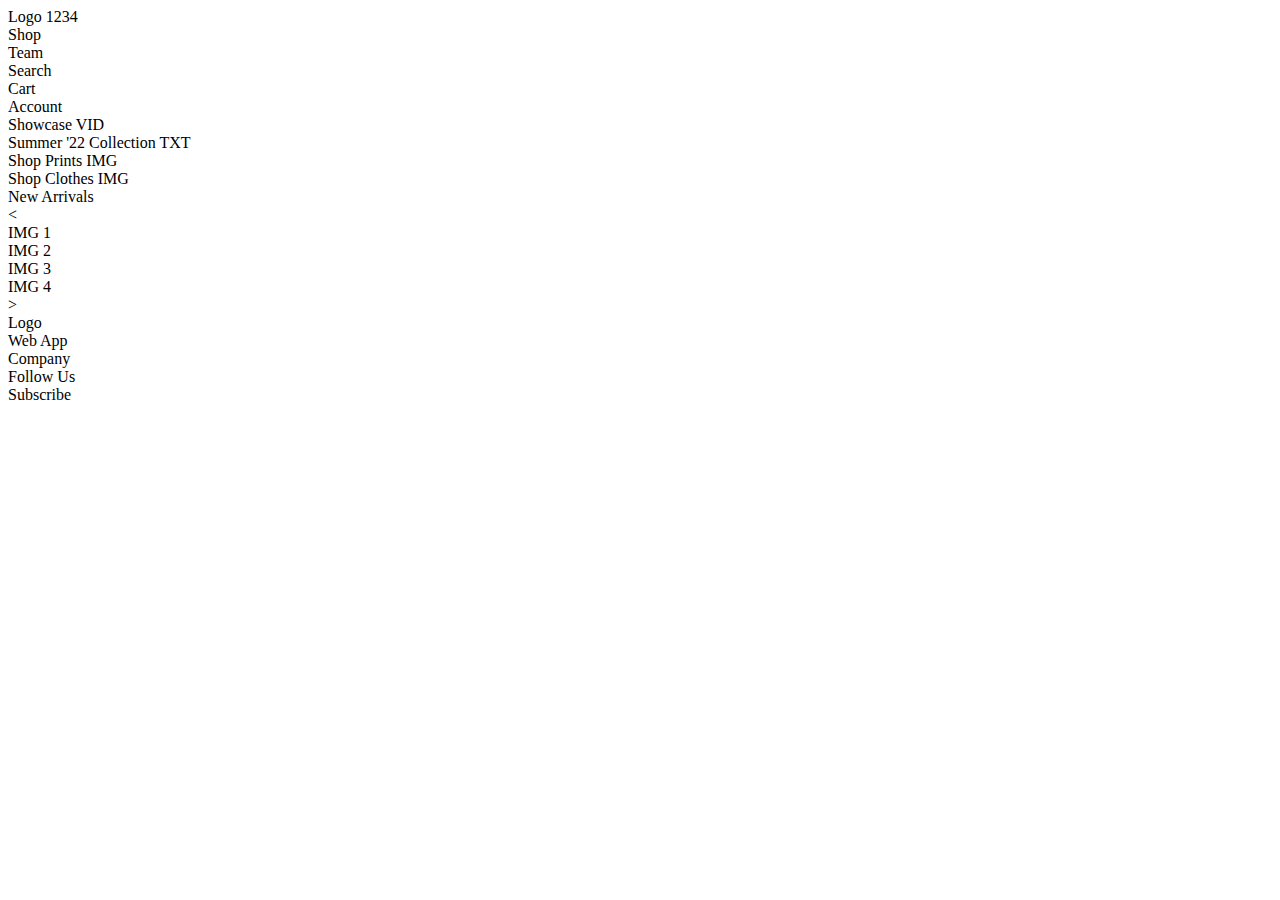
==== index.html @ 259884ca "Update index.html" ====
<!DOCTYPE html>
<html>
  <head>
    <title>Your Page Title</title>
    <link href="https://cdn.jsdelivr.net/npm/bootstrap@5.1.3/dist/css/bootstrap.min.css" rel="stylesheet" integrity="sha384-1BmE4kWBq78iYhFldvKuhfTAU6auU8tT94WrHftjDbrCEXSU1oBoqyl2QvZ6jIW3" crossorigin="anonymous">

    <!-- links to style sheets, google fonts, etc. go here -->

  </head>
  <body>
<!-- header starts here -->
    <div class="fluidcontainer">
      <div class="row">
        <div class="col border">Logo 1234</div>
        <div class="col border">Shop</div>
        <div class="col border">Team</div>
        <div class="col border">Search</div>
        <div class="col border">Cart</div>
        <div class="col border">Account</div>
      </div>
    </div>
<!-- header ends here -->

<!-- main content start -->
    <div class="container">
      <div class="row">
        <div class="col-6 border">Showcase VID</div>
        <div class="col-6 border">Summer '22 Collection TXT</div>
      </div>
    </div>

    <div class="container">
      <div class="row">
        <div class="col-6 border">Shop Prints IMG</div>
        <div class="col-6 border">Shop Clothes IMG</div>
      </div>
    </div>

    <div class="container">
      <div class="row">
        <div class="col border">New Arrivals</div>
      </div>
      <div class="row">
        <div class="col border"><</div>
        <div class="col border">IMG 1</div>
        <div class="col border">IMG 2</div>
        <div class="col border">IMG 3</div>
        <div class="col border">IMG 4</div>
        <div class="col border">></div>
      </div>
    </div>
<!-- main content end -->

<!-- footer starts here -->
    <div class="fluidcontainer">
      <div class="row">
        <div class="col border">Logo</div>
        <div class="col border">Web App</div>
        <div class="col border">Company</div>
        <div class="col border">Follow Us</div>
        <div class="col border">Subscribe</div>
      </div>
    </div>
    <!-- footer ends here -->

    <script src="https://cdn.jsdelivr.net/npm/bootstrap@5.1.3/dist/js/bootstrap.bundle.min.js" integrity="sha384-ka7Sk0Gln4gmtz2MlQnikT1wXgYsOg+OMhuP+IlRH9sENBO0LRn5q+8nbTov4+1p" crossorigin="anonymous"></script>
  </body>
</html>
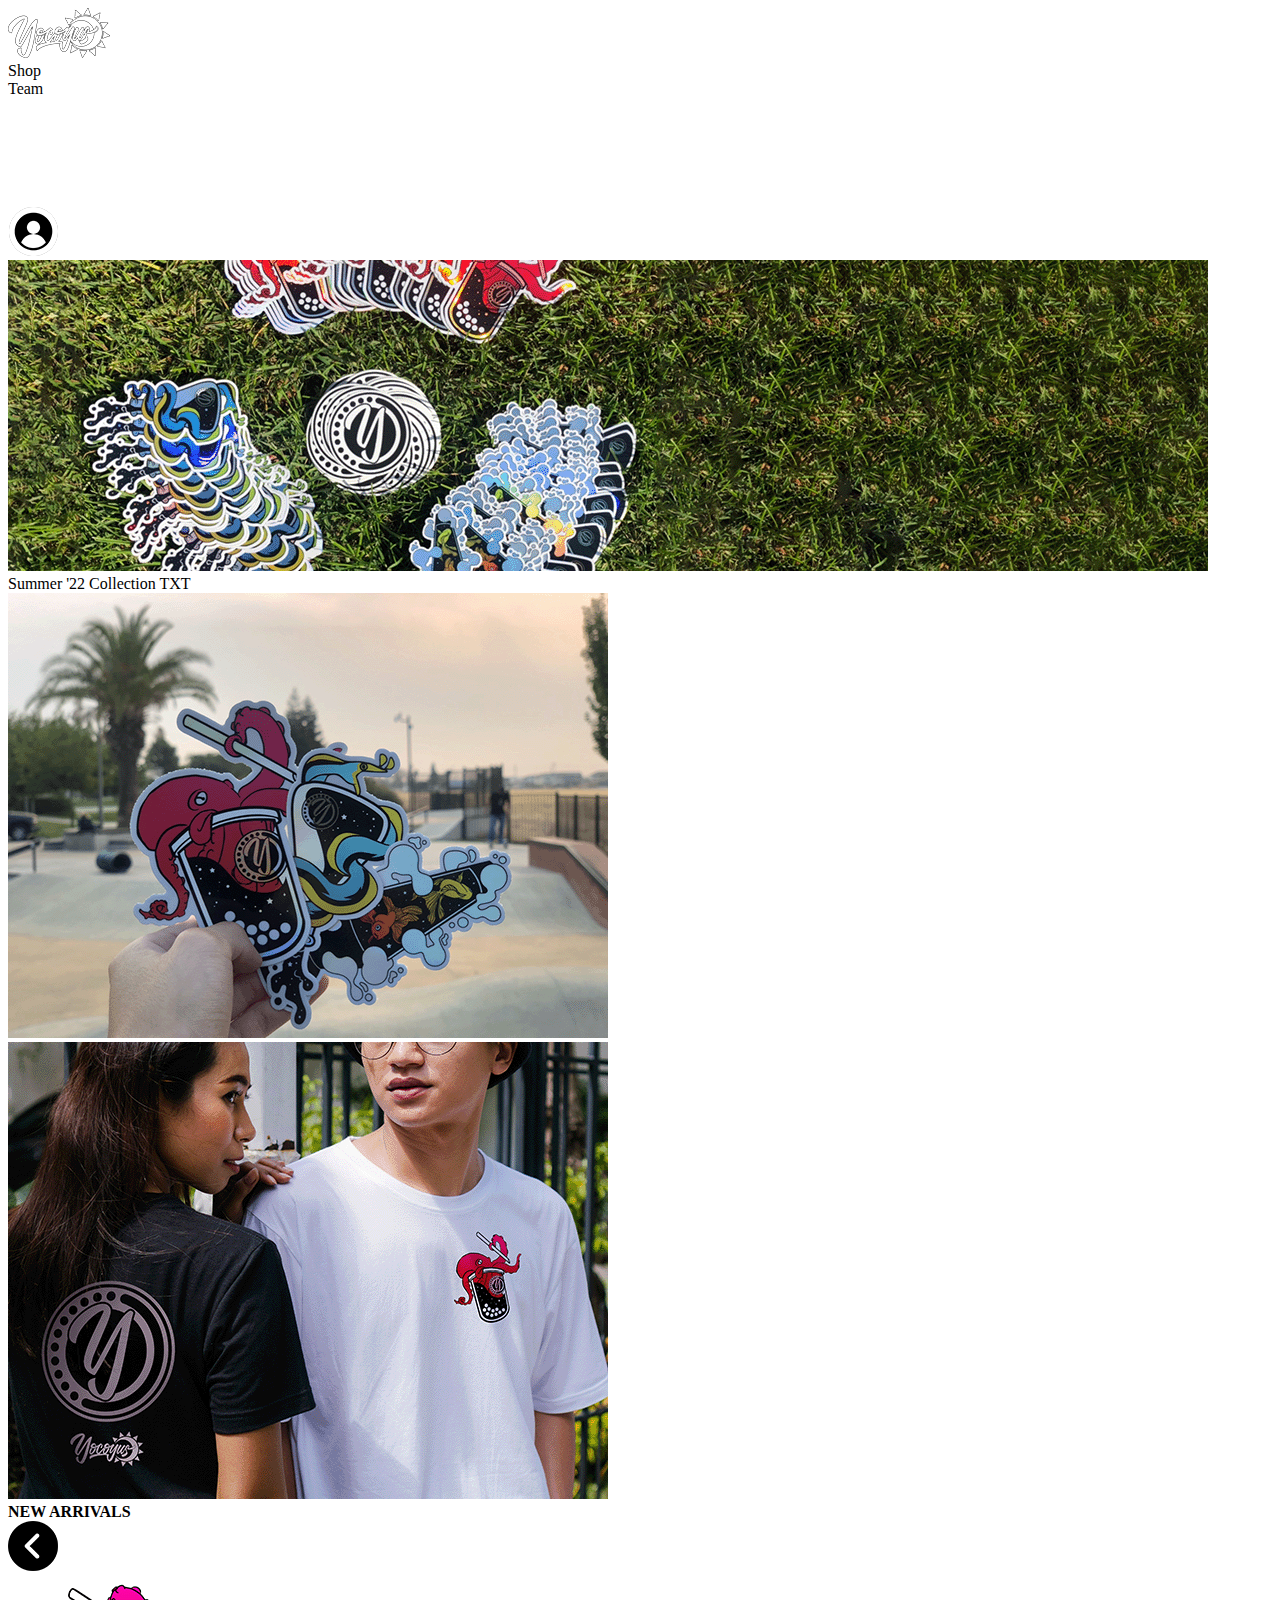
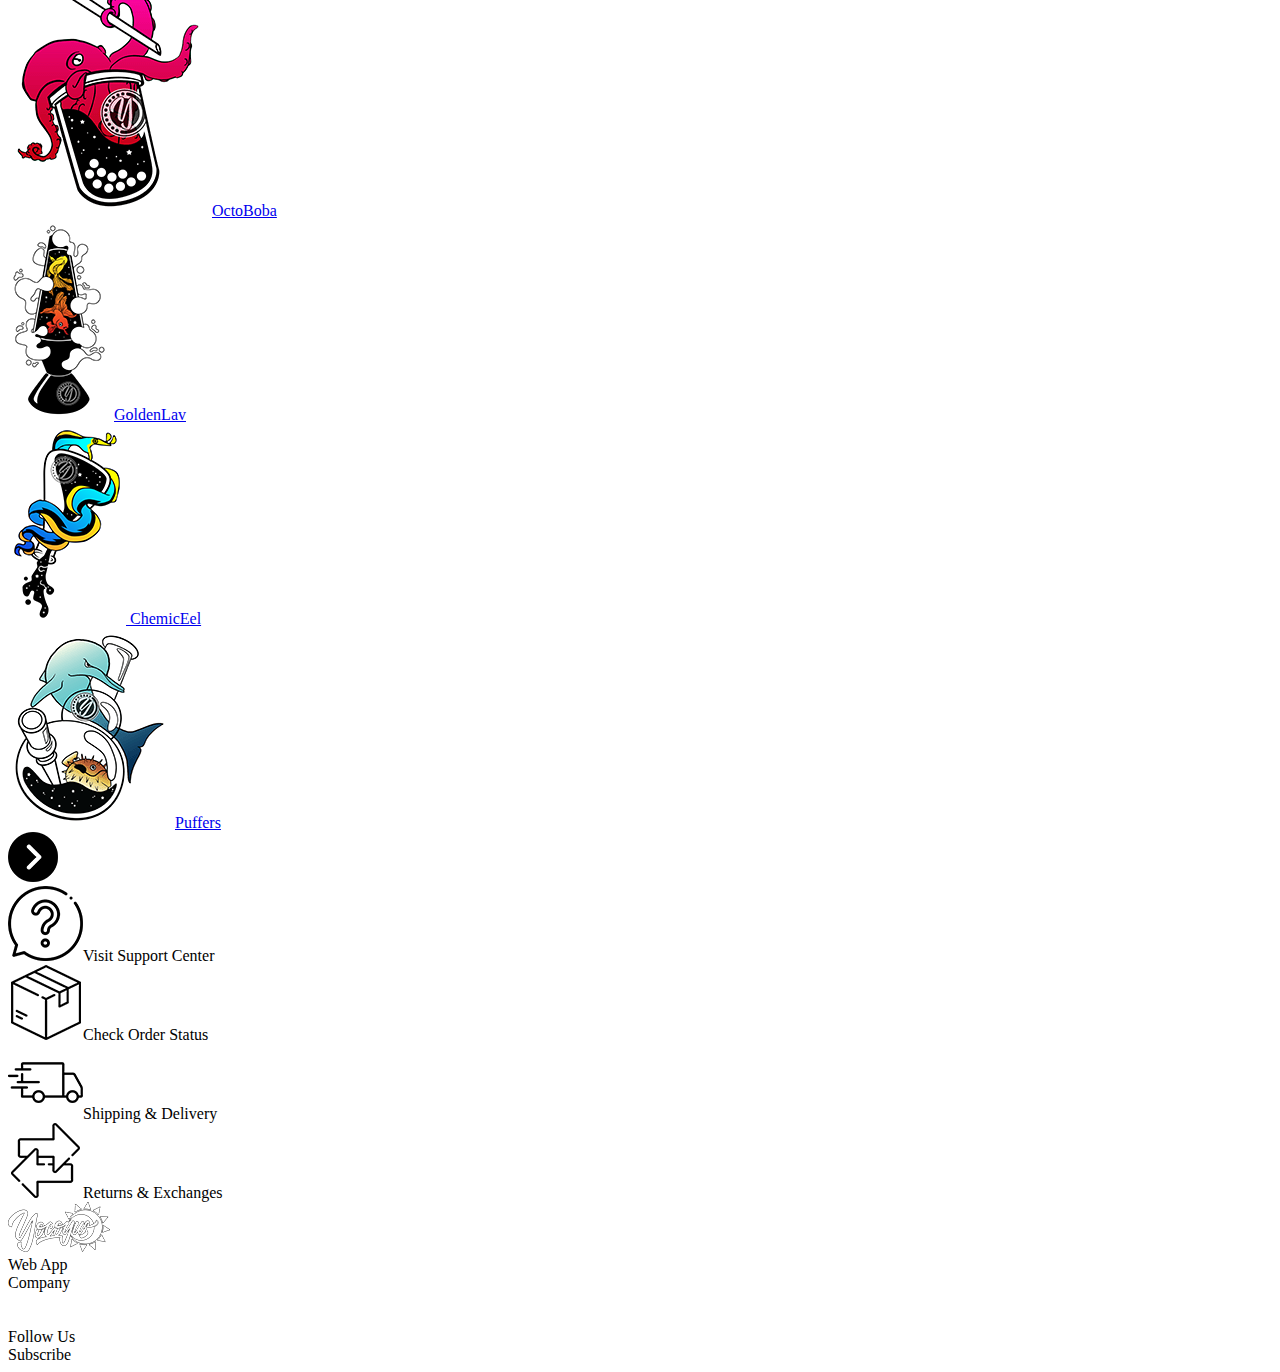
==== commit 6726c126: "hi" ====
--- a/index.html
+++ b/index.html
@@ -11,12 +11,24 @@
 <!-- header starts here -->
     <div class="fluidcontainer">
       <div class="row">
-        <div class="col border">Logo 1234</div>
+        <div class="col border"><img
+            src="images/signature.png"
+            alt="Yocoyus"
+            title="Yocoyus" /></div>
         <div class="col border">Shop</div>
         <div class="col border">Team</div>
-        <div class="col border">Search</div>
-        <div class="col border">Cart</div>
-        <div class="col border">Account</div>
+        <div class="col border"><img
+            src="images/search.png"
+            alt="Search"
+            title="Search" /></div>
+        <div class="col border"><img
+            src="images/bag.png"
+            alt="Bag"
+            title="Shopping Bag" /></div>
+        <div class="col border"><img
+            src="images/account.png"
+            alt="Account"
+            title="Account" /></div>
       </div>
     </div>
 <!-- header ends here -->
@@ -24,29 +36,89 @@
 <!-- main content start -->
     <div class="container">
       <div class="row">
-        <div class="col-6 border">Showcase VID</div>
+        <div class="col-6 border"><img
+            src="images/banner.png"
+            alt="Summer '22 Stickers"
+            title="Summer '22 Stickers" /></div>
         <div class="col-6 border">Summer '22 Collection TXT</div>
       </div>
     </div>
 
     <div class="container">
       <div class="row">
-        <div class="col-6 border">Shop Prints IMG</div>
-        <div class="col-6 border">Shop Clothes IMG</div>
+        <div class="col-6 border"><img
+            src="images/shop-prints.png"
+            alt="Shop Prints"
+            title="Shop Prints" /></div>
+        <div class="col-6 border"><img
+            src="images/shop-clothes.png"
+            alt="Shop Clothes"
+            title="Shop Clothes" /></div>
       </div>
     </div>
 
     <div class="container">
+
       <div class="row">
-        <div class="col border">New Arrivals</div>
+        <div class="col border"><b>NEW ARRIVALS</b></div>
       </div>
+
       <div class="row">
-        <div class="col border"><</div>
-        <div class="col border">IMG 1</div>
-        <div class="col border">IMG 2</div>
-        <div class="col border">IMG 3</div>
-        <div class="col border">IMG 4</div>
-        <div class="col border">></div>
+        <div class="col border"><img
+            src="images/left-arrow.png"
+            alt="Left Arrow"
+            title="Click Left" /></div>
+
+        <div class="col border"><img
+            src="images/octo-boba.png"
+            alt="OctoBoba Sticker"
+            title="OctoBoba Sticker" />
+            <a href=”details.html”>OctoBoba</a></div>
+
+        <div class="col border"><img
+            src="images/golden-lav.png"
+            alt="GoldenLav Sticker"
+            title="GoldenLav Sticker" />
+            <a href=”details.html”>GoldenLav</a></div>
+
+        <div class="col border"><a href=”details.html”><img
+            src="images/chemic-eel.png"
+            alt="ChemicEel Sticker"
+            title="ChemicEel Sticker" />
+            <a href=”details.html”>ChemicEel</a></div>
+
+        <div class="col border"><img
+            src="images/puffers.png"
+            alt="Puffers Sticker"
+            title="Puffers Sticker" />
+            <a href=”details.html”>Puffers</a></div>
+
+        <div class="col border"><img
+            src="images/right-arrow.png"
+            alt="Right Arrow"
+            title="Click Right" /></div>
+      </div>
+
+      <div class="row">
+        <div class="col border"><img
+            src="images/support.png"
+            alt="Question Mark"
+            title="Visit Support Center" />Visit Support Center</div>
+
+        <div class="col border"><img
+            src="images/order-status.png"
+            alt="Package"
+            title="Check Order Status" />Check Order Status</div>
+
+        <div class="col border"><img
+            src="images/shipping.png"
+            alt="Delivery Van"
+            title="Shipping & Delivery" />Shipping & Delivery</div>
+
+        <div class="col border"><img
+            src="images/returns.png"
+            alt="Arrow Exchange"
+            title="Returns & Exchanges" />Returns & Exchanges</div>
       </div>
     </div>
 <!-- main content end -->
@@ -54,10 +126,25 @@
 <!-- footer starts here -->
     <div class="fluidcontainer">
       <div class="row">
-        <div class="col border">Logo</div>
+        <div class="col border"><img
+            src="images/signature.png"
+            alt="Yocoyus"
+            title="Yocoyus" /></div>
         <div class="col border">Web App</div>
         <div class="col border">Company</div>
-        <div class="col border">Follow Us</div>
+        <div class="col border">Follow Us
+            <img
+            src="images/facebook.png"
+            alt="Facebook"
+            title="Facebook" />
+            <img
+                src="images/instagram.png"
+                alt="Instagram"
+                title="Instagram" />
+                <img
+                    src="images/twitter.png"
+                    alt="Twitter"
+                    title="Twitter" /></div>
         <div class="col border">Subscribe</div>
       </div>
     </div>
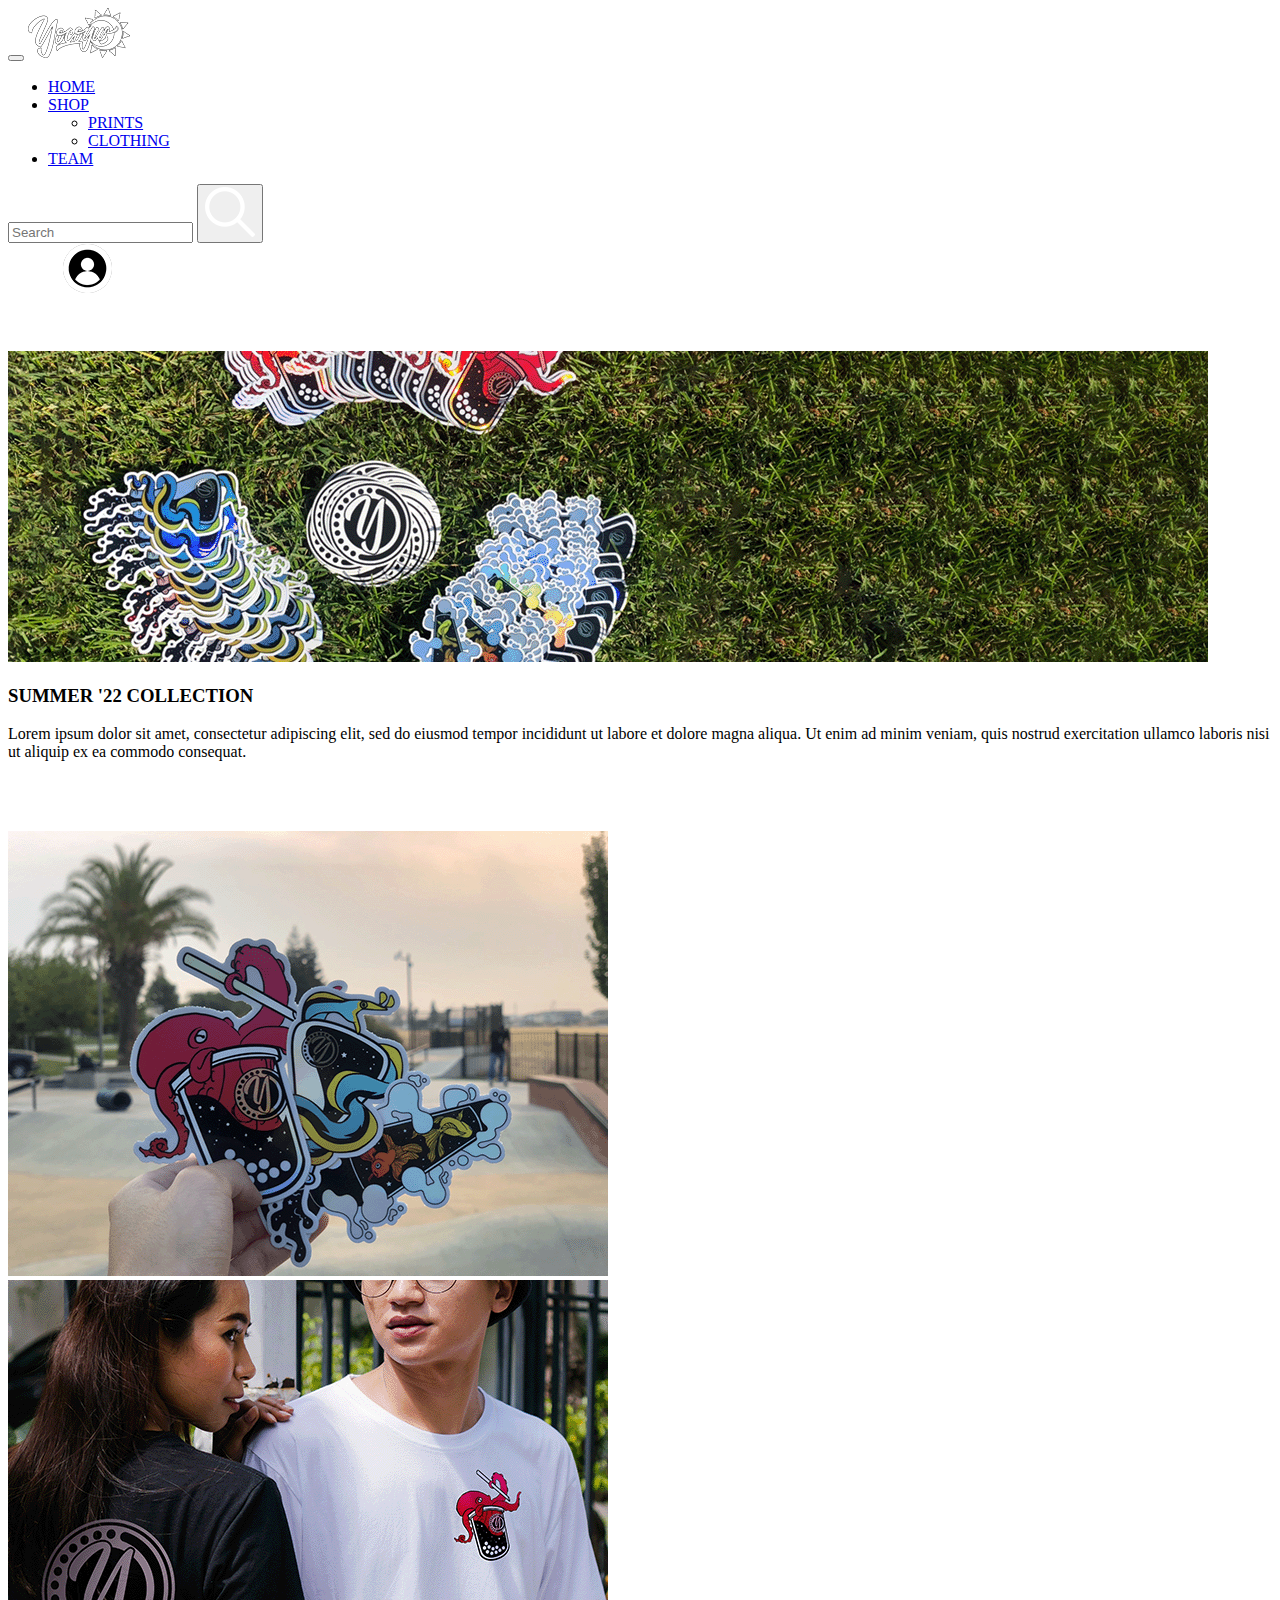
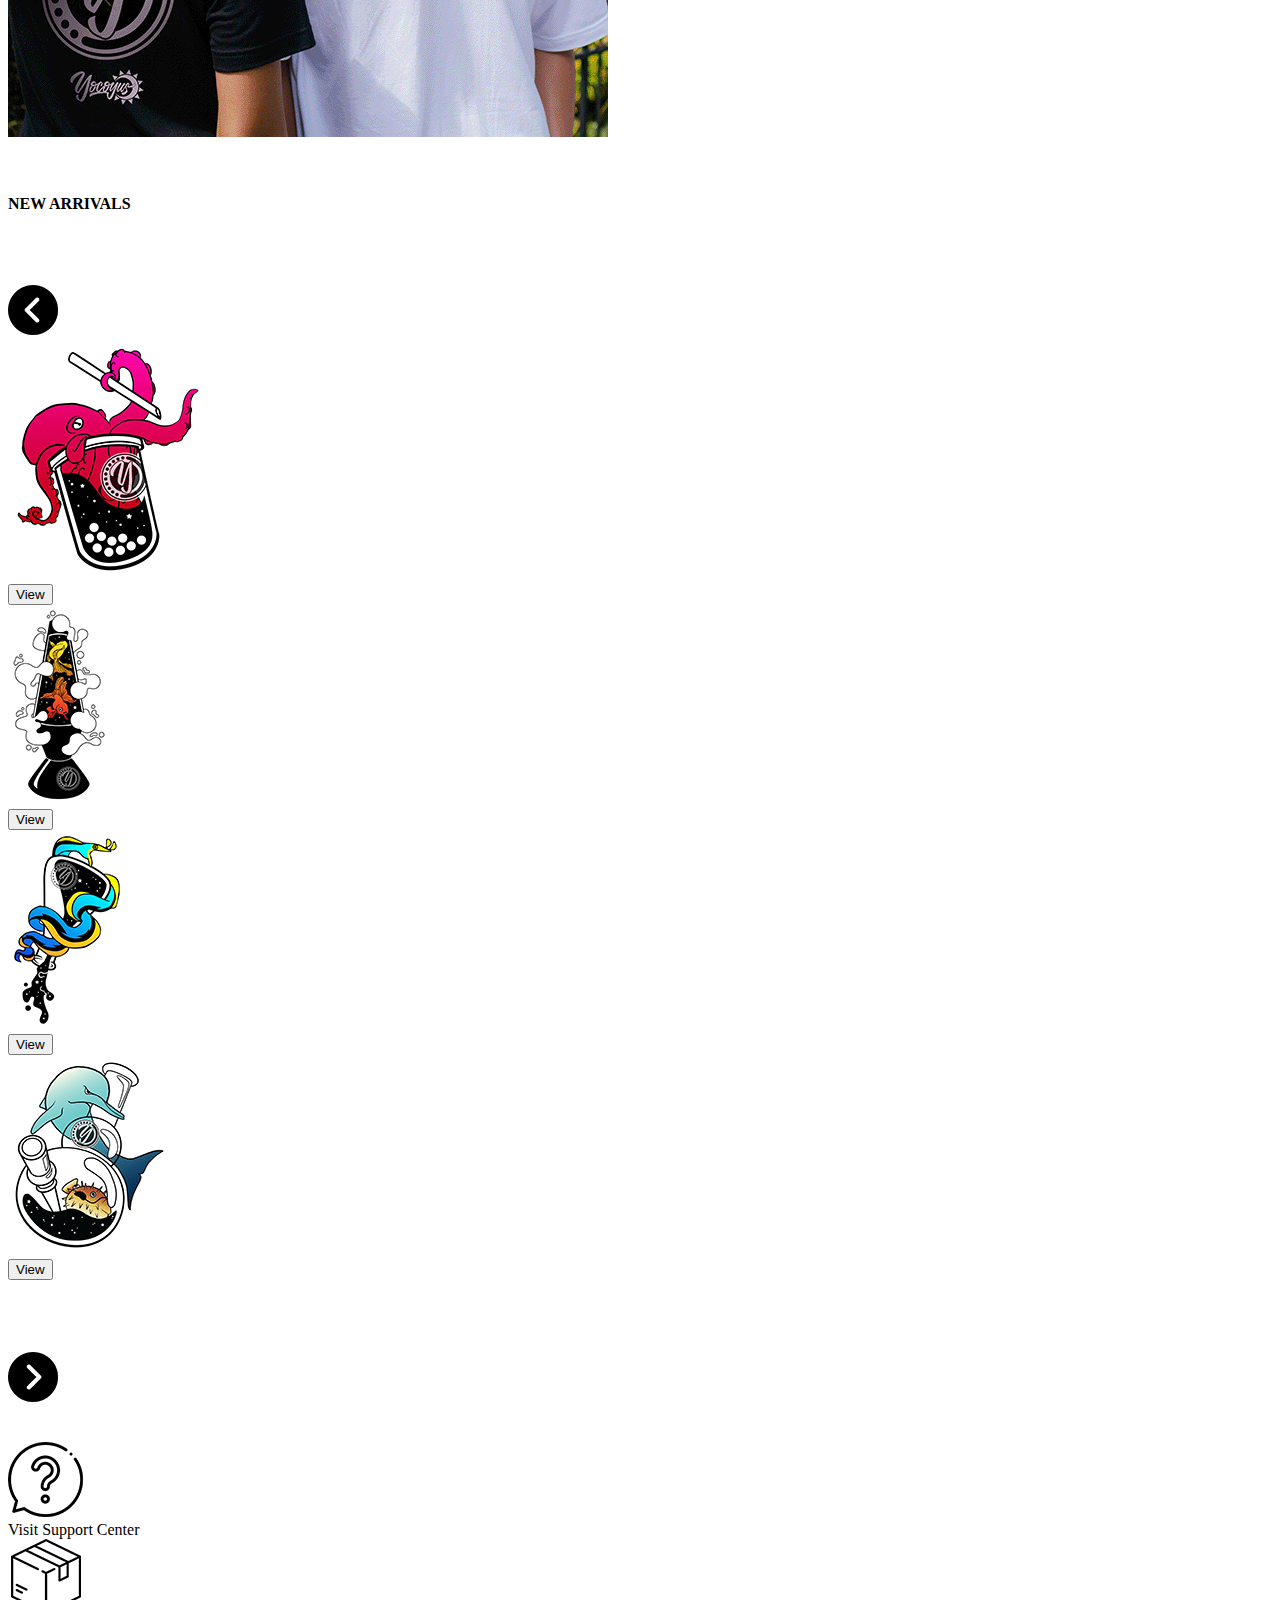
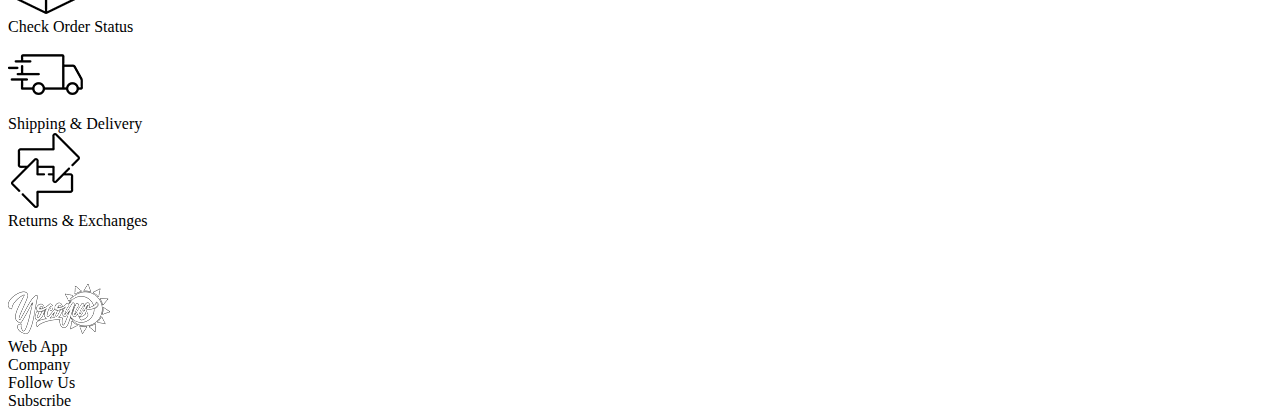
==== commit fcd0b222: "final?" ====
--- a/index.html
+++ b/index.html
@@ -1,151 +1,218 @@
 <!DOCTYPE html>
-<html>
+<html lang="en">
   <head>
     <title>Your Page Title</title>
     <link href="https://cdn.jsdelivr.net/npm/bootstrap@5.1.3/dist/css/bootstrap.min.css" rel="stylesheet" integrity="sha384-1BmE4kWBq78iYhFldvKuhfTAU6auU8tT94WrHftjDbrCEXSU1oBoqyl2QvZ6jIW3" crossorigin="anonymous">
 
     <!-- links to style sheets, google fonts, etc. go here -->
+  <link href="stylesheet.css" type="text/css" rel+"stylesheet" />
 
   </head>
   <body>
+
 <!-- header starts here -->
-    <div class="fluidcontainer">
-      <div class="row">
-        <div class="col border"><img
-            src="images/signature.png"
-            alt="Yocoyus"
-            title="Yocoyus" /></div>
-        <div class="col border">Shop</div>
-        <div class="col border">Team</div>
-        <div class="col border"><img
-            src="images/search.png"
-            alt="Search"
-            title="Search" /></div>
-        <div class="col border"><img
-            src="images/bag.png"
-            alt="Bag"
-            title="Shopping Bag" /></div>
-        <div class="col border"><img
-            src="images/account.png"
-            alt="Account"
-            title="Account" /></div>
-      </div>
-    </div>
+
+<nav class="navbar navbar-expand-lg navbar-dark bg-black">
+  <div class="container-fluid">
+    <button class="navbar-toggler" type="button" data-bs-toggle="collapse" data-bs-target="#navbarTogglerDemo03" aria-controls="navbarTogglerDemo03" aria-expanded="false" aria-label="Toggle navigation">
+      <span class="navbar-toggler-icon"></span>
+    </button>
+    <a href="index.html"><img src="images/signature.png"
+         alt="Yocoyus"
+         title="Yocoyus" /></a>
+    <div class="collapse navbar-collapse" id="navbarTogglerDemo03">
+      <ul class="navbar-nav me-auto mb-2 mb-lg-0">
+        <li class="nav-item">
+          <a class="nav-link active" aria-current="page" href="#">HOME</a>
+        </li>
+        <li class="nav-item dropdown">
+          <a class="nav-link dropdown-toggle" href="#" id="navbarDropdownMenuLink" role="button" data-bs-toggle="dropdown" aria-expanded="false">
+            SHOP
+          </a>
+          <ul class="dropdown-menu" aria-labelledby="navbarDropdownMenuLink">
+            <li><a class="dropdown-item" href="#">PRINTS</a></li>
+            <li><a class="dropdown-item" href="#">CLOTHING</a></li>
+          </ul>
+        </li>
+        <li class="nav-item">
+          <a class="nav-link" href="#">TEAM</a>
+        </li>
+      </ul>
+
+      <form class="d-flex">
+        <input class="form-control me-2" type="search" placeholder="Search" aria-label="Search">
+        <button class="btn btn-outline-success" type="submit"><img src="images/search.png" alt="Search" title="Search" /></button>
+      </form>
+      <img src="images/bag.png"
+           alt="Bag"
+           title="Shopping Bag" />
+      <img src="images/account.png"
+           alt="Account"
+           title="Account" />
+    </div>
+  </div>
+</nav>
 <!-- header ends here -->
 
 <!-- main content start -->
-    <div class="container">
-      <div class="row">
-        <div class="col-6 border"><img
+<div class="container">
+  <br /><br /><br />
+  <div class="row">
+    <div class="col-6 ">
+      <img class="img-fluid"
             src="images/banner.png"
             alt="Summer '22 Stickers"
-            title="Summer '22 Stickers" /></div>
-        <div class="col-6 border">Summer '22 Collection TXT</div>
-      </div>
-    </div>
-
-    <div class="container">
-      <div class="row">
-        <div class="col-6 border"><img
+            title="Summer '22 Stickers" />
+    </div>
+    <div class="col-6  p-4">
+      <h3>SUMMER '22 COLLECTION</h3>
+      <p>Lorem ipsum dolor sit amet, consectetur adipiscing elit, sed do eiusmod tempor incididunt ut labore et dolore magna aliqua. Ut enim ad minim veniam, quis nostrud exercitation ullamco laboris nisi ut aliquip ex ea commodo consequat.</p>
+    </div>
+  </div>
+  <br /><br /><br />
+  <div class="row">
+    <div class="col-6 ">
+      <img class="img-fluid"
             src="images/shop-prints.png"
             alt="Shop Prints"
-            title="Shop Prints" /></div>
-        <div class="col-6 border"><img
+            title="Shop Prints" />
+    </div>
+    <div class="col-6 ">
+      <img class="img-fluid"
             src="images/shop-clothes.png"
             alt="Shop Clothes"
-            title="Shop Clothes" /></div>
-      </div>
-    </div>
-
-    <div class="container">
-
-      <div class="row">
-        <div class="col border"><b>NEW ARRIVALS</b></div>
-      </div>
-
-      <div class="row">
-        <div class="col border"><img
-            src="images/left-arrow.png"
-            alt="Left Arrow"
-            title="Click Left" /></div>
-
-        <div class="col border"><img
+            title="Shop Clothes" />
+    </div>
+  </div>
+  <br /><br /><br />
+  <div class="row">
+    <b>NEW ARRIVALS</b>
+  </div>
+  <div class="row">
+    <div class="col">
+      <br /><br /><br /><br />
+        <img class="img-fluid"
+              src="images/left-arrow.png"
+              alt="Left Arrow"
+              title="Click Left" />
+    </div>
+
+    <div class="col p-4 text-center">
+      <img class="img-fluid"
             src="images/octo-boba.png"
             alt="OctoBoba Sticker"
             title="OctoBoba Sticker" />
-            <a href=”details.html”>OctoBoba</a></div>
-
-        <div class="col border"><img
+            <br />
+          <a href="details.html"><button>View</button></a>
+    </div>
+
+    <div class="col p-4 text-center">
+      <img class="img-fluid"
             src="images/golden-lav.png"
             alt="GoldenLav Sticker"
             title="GoldenLav Sticker" />
-            <a href=”details.html”>GoldenLav</a></div>
-
-        <div class="col border"><a href=”details.html”><img
+            <br />
+          <a href="details.html"><button>View</button></a>
+    </div>
+
+    <div class="col p-4 text-center">
+      <img class="img-fluid"
             src="images/chemic-eel.png"
             alt="ChemicEel Sticker"
             title="ChemicEel Sticker" />
-            <a href=”details.html”>ChemicEel</a></div>
-
-        <div class="col border"><img
-            src="images/puffers.png"
-            alt="Puffers Sticker"
-            title="Puffers Sticker" />
-            <a href=”details.html”>Puffers</a></div>
-
-        <div class="col border"><img
-            src="images/right-arrow.png"
-            alt="Right Arrow"
-            title="Click Right" /></div>
+            <br />
+          <a href="details.html"><button>View</button></a>
+        </div>
+
+        <div class="col p-4 text-center">
+          <img class="img-fluid"
+                src="images/puffers.png"
+                alt="Puffers Sticker"
+                title="Puffers Sticker" />
+                <br />
+            <a href="details.html"><button>View</button></a>
+        </div>
+
+        <div class="col">
+          <br /><br /><br /><br />
+          <img class="img-fluid"
+                src="images/right-arrow.png"
+                alt="Right Arrow"
+                title="Click Right" />
+        </div>
       </div>
-
+<br /><br />
       <div class="row">
-        <div class="col border"><img
-            src="images/support.png"
-            alt="Question Mark"
-            title="Visit Support Center" />Visit Support Center</div>
-
-        <div class="col border"><img
-            src="images/order-status.png"
-            alt="Package"
-            title="Check Order Status" />Check Order Status</div>
-
-        <div class="col border"><img
-            src="images/shipping.png"
-            alt="Delivery Van"
-            title="Shipping & Delivery" />Shipping & Delivery</div>
-
-        <div class="col border"><img
-            src="images/returns.png"
-            alt="Arrow Exchange"
-            title="Returns & Exchanges" />Returns & Exchanges</div>
+        <div class="col text-center">
+          <img class="img-fluid p-4"
+                src="images/support.png"
+                alt="Question Mark"
+                title="Visit Support Center" />
+                <br />
+                Visit Support Center
+        </div>
+
+        <div class="col text-center">
+          <img class="img-fluid p-4"
+                src="images/order-status.png"
+                alt="Package"
+                title="Check Order Status" />
+                <br />
+                Check Order Status
+        </div>
+
+        <div class="col text-center">
+          <img class="img-fluid p-4"
+                src="images/shipping.png"
+                alt="Delivery Van"
+                title="Shipping & Delivery" />
+                <br />
+                Shipping & Delivery
+        </div>
+
+        <div class="col text-center">
+          <img class="img-fluid p-4"
+                src="images/returns.png"
+                alt="Arrow Exchange"
+                title="Returns & Exchanges" />
+                <br />
+                Returns & Exchanges
+        </div>
       </div>
+      <br /><br /><br />
     </div>
 <!-- main content end -->
 
 <!-- footer starts here -->
-    <div class="fluidcontainer">
+    <div class="container-fluid">
       <div class="row">
-        <div class="col border"><img
-            src="images/signature.png"
-            alt="Yocoyus"
-            title="Yocoyus" /></div>
-        <div class="col border">Web App</div>
-        <div class="col border">Company</div>
-        <div class="col border">Follow Us
-            <img
-            src="images/facebook.png"
-            alt="Facebook"
-            title="Facebook" />
-            <img
+        <div class="col ">
+              <a href="index.html">
+                <img class="img-fluid"
+                      src="images/signature.png"
+                      alt="Yocoyus"
+                      title="Yocoyus" /></a>
+        </div>
+        <div class="col ">Web App
+        </div>
+        <div class="col ">Company
+        </div>
+        <div class="col ">Follow Us
+          <!-- <img class="img-fluid"
+                src="images/facebook.png"
+                alt="Facebook"
+                title="Facebook" />
+          <img class="img-fluid"
                 src="images/instagram.png"
                 alt="Instagram"
                 title="Instagram" />
-                <img
-                    src="images/twitter.png"
-                    alt="Twitter"
-                    title="Twitter" /></div>
-        <div class="col border">Subscribe</div>
+          <img class="img-fluid"
+                src="images/twitter.png"
+                alt="Twitter"
+                title="Twitter" /> -->
+          </div>
+        <div class="col ">Subscribe
+        </div>
       </div>
     </div>
     <!-- footer ends here -->
